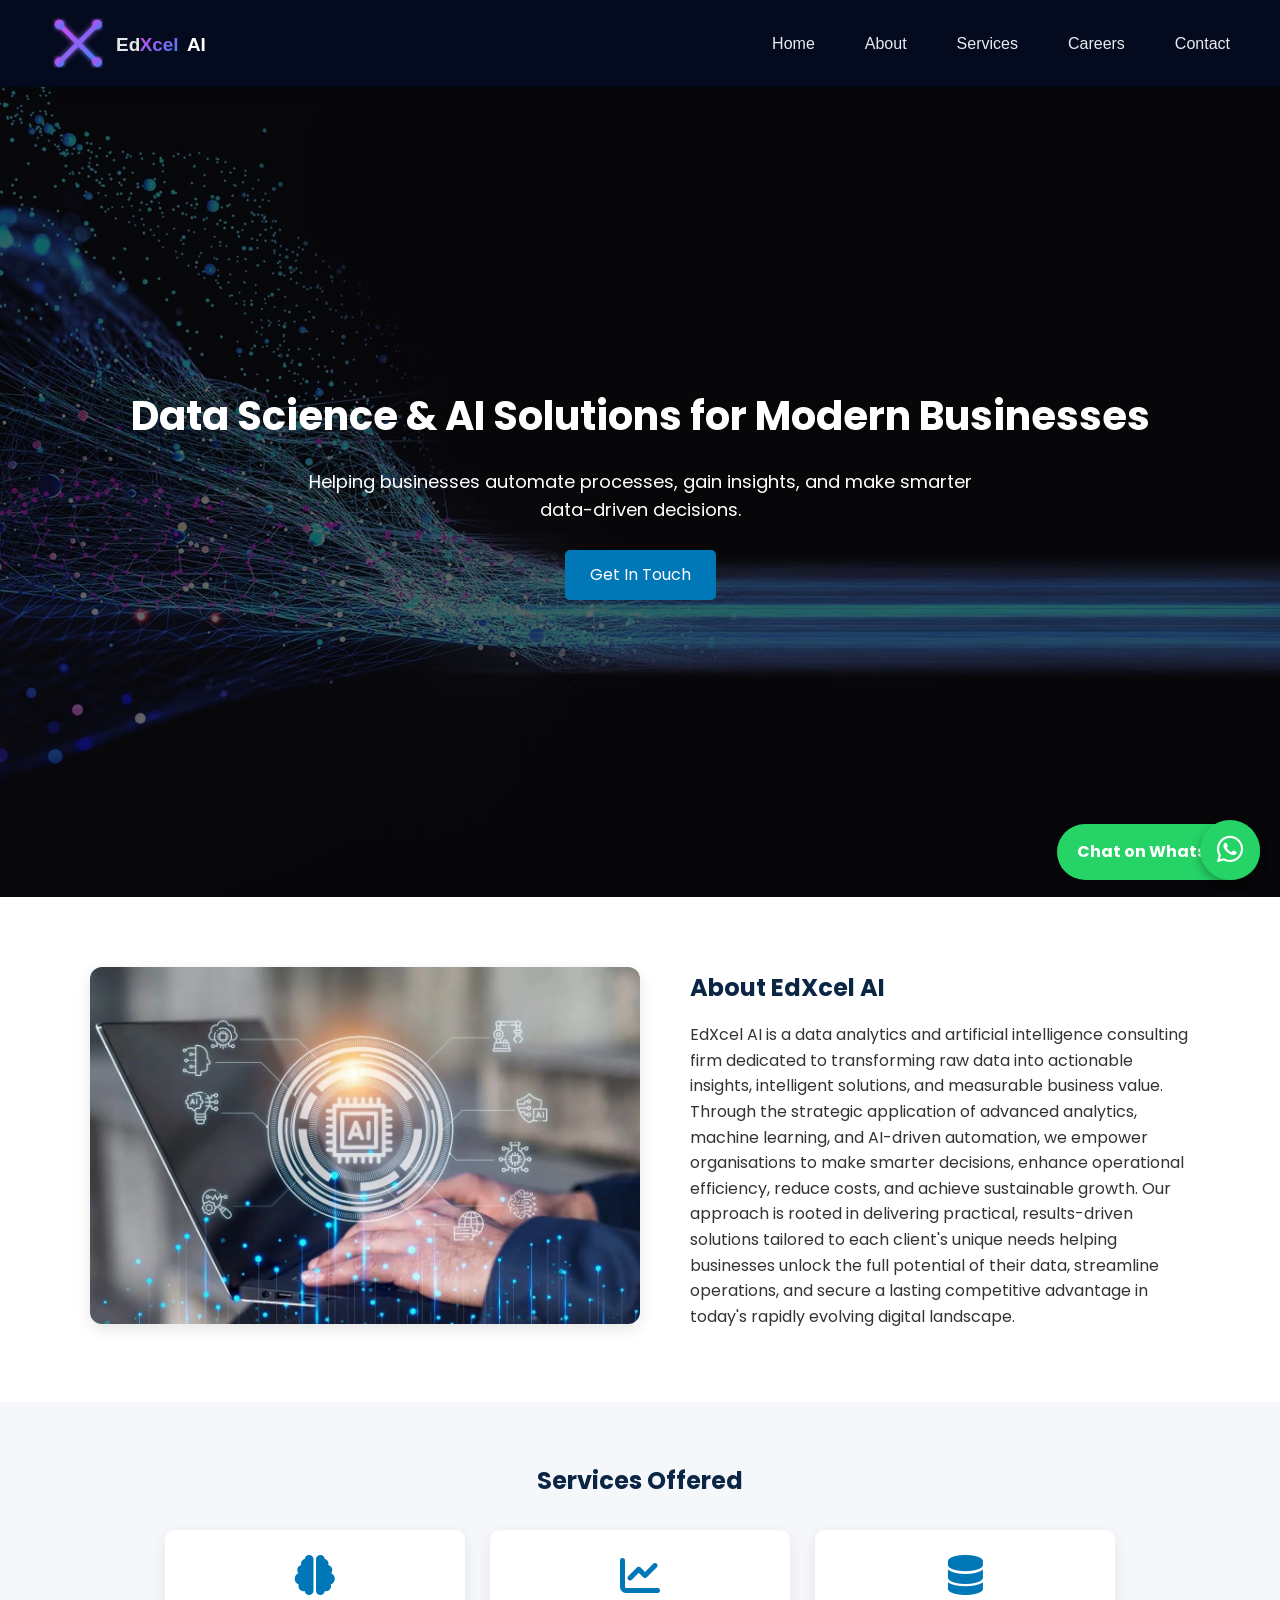
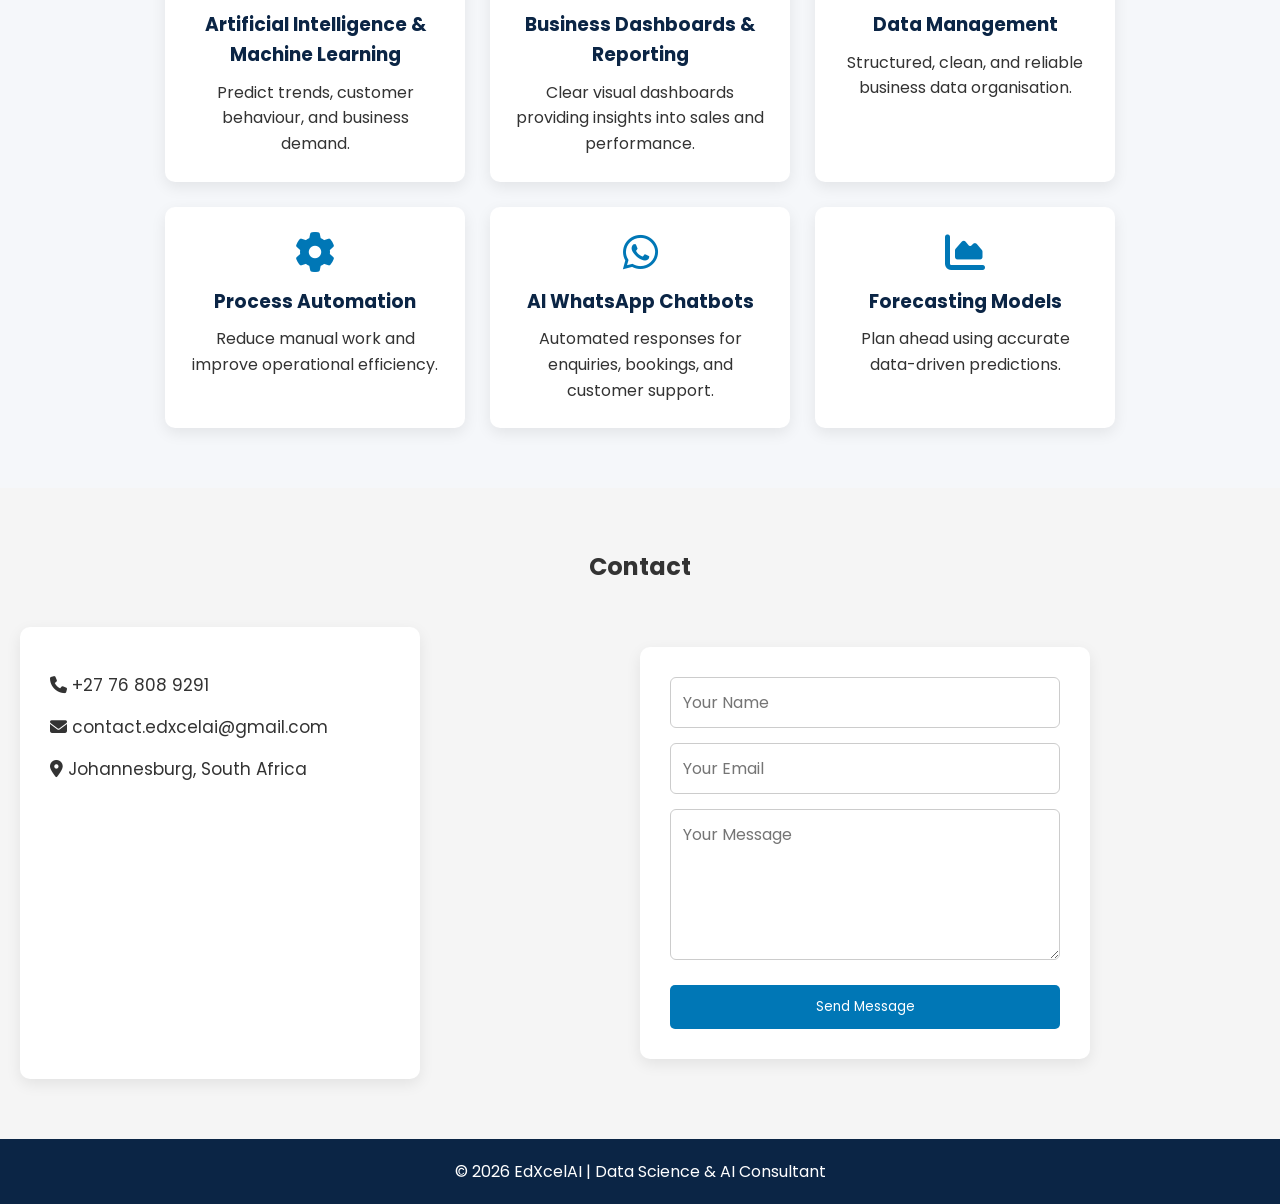
==== index.html @ dd520ef4 "Add files via upload" ====
<!DOCTYPE html>
<html lang="en">
<head>
    <meta charset="UTF-8">
    <meta name="viewport" content="width=device-width, initial-scale=1.0">
    <title> EdXcel AI | Data Science & AI Consultant</title>

    <!-- CSS LINK -->
    <link rel="stylesheet" href="css/style.css">

    <link rel="stylesheet" href="https://cdnjs.cloudflare.com/ajax/libs/font-awesome/6.5.0/css/all.min.css">

    <!-- Google Font -->
    <link href="https://fonts.googleapis.com/css2?family=Poppins:wght@300;400;600&display=swap" rel="stylesheet">

</head>

<body>

    <!-- ================= NAVIGATION ================= -->
    <header>
        <nav class="navbar">
    <div class="logo">
            <a href="#home">

                <svg class="logo-svg" viewBox="0 0 180 60">

                    <defs>
                        <linearGradient id="grad1" x1="0%" y1="0%" x2="100%" y2="100%">
                            <stop offset="0%" stop-color="#d946ef"/>
                            <stop offset="100%" stop-color="#3b82f6"/>
                        </linearGradient>

                        <filter id="glow">
                            <feGaussianBlur stdDeviation="3" result="blur"/>
                            <feMerge>
                                <feMergeNode in="blur"/>
                                <feMergeNode in="SourceGraphic"/>
                            </feMerge>
                        </filter>
                    </defs>

                    <!-- X lines -->
                    <line x1="10" y1="10" x2="50" y2="50"
                          stroke="url(#grad1)" stroke-width="5"
                          stroke-linecap="round" filter="url(#glow)"/>

                    <line x1="50" y1="10" x2="10" y2="50"
                          stroke="url(#grad1)" stroke-width="5"
                          stroke-linecap="round" filter="url(#glow)"/>

                    <!-- Nodes -->
                    <circle cx="10" cy="10" r="5" fill="url(#grad1)" filter="url(#glow)"/>
                    <circle cx="50" cy="10" r="5" fill="url(#grad1)" filter="url(#glow)"/>
                    <circle cx="10" cy="50" r="5" fill="url(#grad1)" filter="url(#glow)"/>
                    <circle cx="50" cy="50" r="5" fill="url(#grad1)" filter="url(#glow)"/>

                    <!-- Text -->
                    <text x="70" y="38" class="text-ed">Ed</text>
                    <text x="95" y="38" class="text-xcel">Xcel</text>
                    <text x="145" y="38" class="text-ai">AI</text>

                </svg>

            </a>
        </div>

    <div class="menu-toggle">
        <i class="fas fa-bars"></i>
    </div>

    <ul class="nav-links">
                <li><a href="#home">Home</a></li>
                <li><a href="#about">About</a></li>
                <li><a href="#services">Services</a></li>
                <li><a href="careers.html">Careers</a></li>
                <li><a href="#contact">Contact</a></li>
            </ul>
        </nav>
    </header>  

    <!-- ================= HERO SECTION ================= -->
    <section id="home" class="hero">
   <div class="hero-content">
      <h1>Data Science & AI Solutions for Modern Businesses</h1>
      <p>
         Helping businesses automate processes, gain insights,
         and make smarter data-driven decisions.
      </p>
      <a href="#contact" class="btn">Get In Touch</a>
   </div>
</section>

    <!-- ================= CONSULTANT PROFILE ================= -->
<section class="profile fade-in">

    <div class="profile-container">

        <div class="profile-image">
            <img src="images/hero.jpg" alt="Edwin Chauke">
        </div>

    
    
<div id="about" class="profile-text">
    <h2>About EdXcel AI</h2>

    <p>
       EdXcel AI is a data analytics and artificial intelligence consulting firm dedicated to transforming raw data into actionable insights, intelligent solutions, and measurable business value. Through the strategic application of advanced analytics, machine learning, and AI-driven automation, we empower organisations to make smarter decisions, enhance operational efficiency, reduce costs, and achieve sustainable growth.
Our approach is rooted in delivering practical, results-driven solutions tailored to each client's unique needs helping businesses unlock the full potential of their data, streamline operations, and secure a lasting competitive advantage in today's rapidly evolving digital landscape.
</div>



        </div>

    </div>

</section>

    <!-- ================= SERVICES ================= -->
    <section id="services" class="services fade-in">
        <h2>Services Offered</h2>

        <div class="service-container">

            <div class="service-card">
             <i class="fas fa-brain service-icon"></i>
             <h3>Artificial Intelligence & Machine Learning</h3>
             <p>Predict trends, customer behaviour, and business demand.</p>
            </div>

            <div class="service-card">
                <i class="fas fa-chart-line service-icon"></i>
                <h3>Business Dashboards & Reporting</h3>
                <p>Clear visual dashboards providing insights into sales and performance.</p>
            </div>

            <div class="service-card">
                <i class="fas fa-database service-icon"></i>
                <h3>Data Management</h3>
                <p>Structured, clean, and reliable business data organisation.</p>
            </div>

            <div class="service-card">
                <i class="fas fa-gear service-icon"></i>
                <h3>Process Automation</h3>
                <p>Reduce manual work and improve operational efficiency.</p>
            </div>

            <div class="service-card">
                <i class="fab fa-whatsapp service-icon"></i>
                <h3>AI WhatsApp Chatbots</h3>
                <p>Automated responses for enquiries, bookings, and customer support.</p>
            </div>

            <div class="service-card">
                <i class="fas fa-chart-area service-icon"></i>
                <h3>Forecasting Models</h3>
                <p>Plan ahead using accurate data-driven predictions.</p>
            </div>

        </div>
    </section>

    <!-- ================= CONTACT SECTION ================= -->
    <section id="contact" class="contact">

   <h2>Contact</h2>

   <div class="contact-container">

      <!-- Contact Details -->
      <div class="contact-info">

         <p><i class="fas fa-phone"></i> +27 76 808 9291</p>

         <p><i class="fas fa-envelope"></i>
            contact.edxcelai@gmail.com
         </p>

         <p><i class="fas fa-location-dot"></i>
            Johannesburg, South Africa
         </p>


      </div>

      
<!-- Contact Form -->
<form class="contact-form"
      action="https://formsubmit.co/contact.edxcelai@gmail.com"
      method="POST">

    <input type="text" name="name" placeholder="Your Name" required>

    <input type="email" name="email" placeholder="Your Email" required>

    <textarea name="message" placeholder="Your Message" rows="5" required></textarea>

    <button type="submit">Send Message</button>

</form>

   </div>

</section>

    <!-- ================= WHATSAPP FLOAT BUTTON ================= -->
    <a href="https://wa.me/27768089291" class="whatsapp" target="_blank">
        Chat on WhatsApp
    </a>

    <!-- ================= FOOTER ================= -->
    <footer>
        <p>© 2026 EdXcelAI | Data Science & AI Consultant</p>
    </footer>
    
    <a href="https://wa.me/27768089291" class="whatsapp-float" target="_blank">
       <i class="fab fa-whatsapp"></i>
    </a>

<script src="js/script.js"></script>
</body>
</html>
---- css/style.css ----
html{
    scroll-behavior:smooth;
}
/* ================= GENERAL ================= */
*{
    margin:0;
    padding:0;
    box-sizing:border-box;
    font-family:'Poppins', sans-serif;
}

body{
    background:#f5f7fa;
    color:#333;
    line-height:1.6;
}

/* ================= NAVBAR ================= */
.navbar{
    position:sticky;
    top:0;
    z-index:1000;
    display:flex;
    justify-content:space-between;
    align-items:center;
    padding:20px 60px;
    background:#0b2545;
    color:white;
    box-shadow:0 2px 10px rgba(0,0,0,0.1);
}

.logo{
    font-weight:600;
}

.nav-links{
    list-style:none;
    display:flex;
}

.nav-links li{
    margin-left:25px;
}

.nav-links a{
    text-decoration:none;
    color:white;
    font-weight:500;
    transition:0.3s;
}

.nav-links a:hover{
    color:#00c2ff;
}

.hero h1{
    font-size:42px;
    margin-bottom:20px;
}

.hero p{
    max-width:700px;
    margin:auto;
    margin-bottom:25px;
}

/* ================= BUTTON ================= */
.btn{
    display:inline-block;
    background:#00c2ff;
    color:white;
    padding:12px 25px;
    border-radius:6px;
    text-decoration:none;
    transition:0.3s;
}

.btn:hover{
    background:#009ed1;
}

/* ================= ABOUT ================= */
.about{
    padding:60px 80px;
    text-align:center;
    background:white;
}

.about h2{
    margin-bottom:20px;
    color:#0b2545;
}

/* ================= SERVICES ================= */
.services{
    padding:60px 40px;
    text-align:center;
}

.services h2{
    margin-bottom:30px;
    color:#0b2545;
}

.service-container{
    display:flex;
    flex-wrap:wrap;
    justify-content:center;
    gap:25px;
}

.service-card{
    background:white;
    width:300px;
    padding:25px;
    border-radius:10px;
    box-shadow:0 5px 15px rgba(0,0,0,0.08);
    transition:0.3s;
}

.service-card:hover{
    transform:translateY(-8px);
}

.service-card h3{
    margin-bottom:10px;
    color:#0b2545;
}

/* ================= WHATSAPP BUTTON ================= */
.whatsapp{
    position:fixed;
    bottom:20px;
    right:20px;
    background:#25D366;
    color:white;
    padding:15px 20px;
    border-radius:50px;
    text-decoration:none;
    font-weight:bold;
    box-shadow:0 4px 10px rgba(0,0,0,0.2);
    transition:0.3s;
}

.whatsapp:hover{
    background:#1ebe5d;
}

/* ================= FOOTER ================= */
footer{
    background:#0b2545;
    color:white;
    text-align:center;
    padding:20px;
}

/* ================= RESPONSIVE ================= */
@media(max-width:768px){

    .navbar{
        flex-direction:column;
    }

    .about,
    .services,
    .contact{
        padding:40px 20px;
    }
}

/* ================= PROFILE ================= */
.profile{
    background:white;
    padding:70px 40px;
}

.profile-container{
    display:flex;
    align-items:center;
    justify-content:center;
    gap:50px;
    flex-wrap:wrap;
}

.profile-image img{
    width:550px;
    border-radius:12px;
    box-shadow:0 5px 15px rgba(0,0,0,0.1);
}

.profile-text{
    max-width:500px;
}

.profile-text h2{
    color:#0b2545;
    margin-bottom:15px;
}

.memberships{
    margin-top:15px;
    list-style:none;
}

.memberships li{
    margin-bottom:8px;
    font-weight:500;
}

/* ================= SCROLL ANIMATION ================= */
.fade-in{
    opacity:0;
    transform:translateY(30px);
    transition:all 1s ease;
}

.fade-in.show{
    opacity:1;
    transform:translateY(0);
}

.service-icon {
    font-size: 40px;
    color: #0077b6;
    margin-bottom: 15px;
}

@media (max-width: 768px) {

    .nav-links {
        position: absolute;
        right: 0;
        top: 60px;
        background: white;
        width: 100%;
        flex-direction: column;
        display: none;
        text-align: center;
        padding: 20px 0;
    }

    .nav-links.active {
        display: flex;
    }

    .menu-toggle {
        display: block;
    }
}

.service-card {
    transition: 0.3s ease;
}

.service-card:hover {
    transform: translateY(-8px);
    box-shadow: 0 8px 20px rgba(0,0,0,0.15);
}

button {
    background: #0077b6;
    color: white;
    border: none;
    padding: 12px 25px;
    border-radius: 5px;
    cursor: pointer;
}

button:hover {
    background: #023e8a;
}

.whatsapp-float {
    position: fixed;
    width: 60px;
    height: 60px;
    bottom: 20px;
    right: 20px;
    background-color: #25D366;
    color: white;
    border-radius: 50%;
    text-align: center;
    font-size: 30px;
    line-height: 60px;
    box-shadow: 0 4px 10px rgba(0,0,0,0.3);
    z-index: 1000;
}

.whatsapp-float:hover {
    transform: scale(1.1);
}

.hero {
    height: 90vh;
    background: linear-gradient(
        rgba(0,0,0,0.6),
        rgba(0,0,0,0.6)
    ),
    url("../images/edwin.jpg") center/cover no-repeat;

    display: flex;
    justify-content: center;
    align-items: center;
    text-align: center;
    color: white;
}

.hero-content h1 {
    font-size: 40px;
    margin-bottom: 20px;
}

.hero-content p {
    font-size: 18px;
    margin-bottom: 25px;
}

.btn {
    background: #0077b6;
    padding: 12px 25px;
    color: white;
    text-decoration: none;
    border-radius: 5px;
}

.contact {
    padding: 60px 20px;
    text-align: center;
    background: #f5f5f5;
}

.contact-info p {
    margin: 10px 0;
    font-size: 18px;
}

/* section {
    opacity: 0;
    transform: translateY(40px);
    transition: 0.6s ease;
}

section.show {
    opacity: 1;
    transform: translateY(0);
} */

/* CONTACT FORM */
.contact-form{
    max-width:500px;
    margin:20px auto;
    display:flex;
    flex-direction:column;
    gap:15px;
}

.contact-form input,
.contact-form textarea{
    padding:12px;
    border:1px solid #ccc;
    border-radius:6px;
    font-size:16px;
}

.contact-form button{
    border:none;
    cursor:pointer;
}

.contact-container{
    display:flex;
    justify-content:center;
    align-items:flex-start;
    gap:40px;
    flex-wrap:wrap;
    margin-top:30px;
}

.contact-info{
    max-width:350px;
    text-align:left;
}

/* ================= CONTACT PROFESSIONAL LAYOUT ================= */

.contact-container{
    display: flex;
    justify-content: center;
    align-items: stretch;
    gap: 50px;
    flex-wrap: wrap;
    margin-top: 40px;
}

/* LEFT SIDE */
.contact-info{
    flex: 1;
    min-width: 280px;
    max-width: 400px;
    background: white;
    padding: 30px;
    border-radius: 10px;
    box-shadow: 0 5px 15px rgba(0,0,0,0.08);
    text-align: left;
}

.contact-info p{
    margin: 15px 0;
    font-size: 17px;
}

/* RIGHT SIDE FORM */
.contact-form{
    flex: 1;
    min-width: 300px;
    max-width: 450px;
    background: white;
    padding: 30px;
    border-radius: 10px;
    box-shadow: 0 5px 15px rgba(0,0,0,0.08);
}

/* INPUT STYLE IMPROVEMENT */
.contact-form input,
.contact-form textarea{
    width: 100%;
    padding: 12px;
    border-radius: 6px;
    border: 1px solid #ccc;
    font-size: 16px;
}

/* BUTTON CENTER */
.contact-form button{
    width: 100%;
    margin-top: 10px;
}



/* ===== CAREERS FORM ===== */

.careers {
    padding: 80px 10%;
    background: #f9f9f9;
}

.careers-form {
    max-width: 600px;
    margin: auto;
    background: white;
    padding: 40px;
    border-radius: 12px;
    box-shadow: 0 10px 30px rgba(0,0,0,0.08);
}

.careers-form input {
    width: 100%;
    padding: 14px;
    margin-bottom: 15px;
    border-radius: 6px;
    border: 1px solid #ddd;
    transition: 0.3s;
}

.careers-form input:focus {
    border-color: #0b63f6;
    outline: none;
}

.careers-form button {
    width: 100%;
    padding: 14px;
    background: #0b63f6;
    color: white;
    border: none;
    border-radius: 6px;
    font-weight: 600;
    cursor: pointer;
    transition: 0.3s;
}

.careers-form button:hover {
    background: #084cd1;
    transform: translateY(-2px);
}



/* ===== PAGE FADE TRANSITION (SAFE) ===== */

body {
    opacity: 1;
    transition: opacity 0.6s ease-in-out;
}

body.fade-out {
    opacity: 0;
}

/* ===== CAREERS HERO ===== */

.careers-hero {
    height: 40vh;
    background: linear-gradient(rgba(0,0,0,0.6),
                rgba(0,0,0,0.6)),
                url("../images/office.jpg");
    background-size: cover;
    background-position: center;
    color: white;
    display: flex;
    flex-direction: column;
    justify-content: center;
    align-items: center;
    text-align: center;
}

.careers-hero h1 {
    font-size: 42px;
    margin-bottom: 10px;
}

.careers-hero p {
    max-width: 600px;
}

.nav-links a.active {
    color: #0b63f6;
    font-weight: 600;
}

button, .btn {
    transition: all 0.3s ease;
}

button:hover, .btn:hover {
    transform: translateY(-3px);
    box-shadow: 0 6px 18px rgba(0,0,0,0.15);
}

/* LOGO CONTAINER */
.logo a {
    display: flex;
    align-items: center;
    text-decoration: none;
    font-family: 'Inter', sans-serif;
}

/* ================= ICON ================= */
.logo-icon {
    position: relative;
    width: 50px;
    height: 50px;
    margin-right: 12px;
}

/* Lines forming X */
.line {
    position: absolute;
    width: 100%;
    height: 4px;
    top: 50%;
    left: 0;
    border-radius: 10px;
}

/* Diagonal lines */
.l1 {
    transform: rotate(45deg);
    background: linear-gradient(90deg, #8A2BE2, #00BFFF);
}

.l2 {
    transform: rotate(-45deg);
    background: linear-gradient(90deg, #00BFFF, #8A2BE2);
}

/* Nodes (dots) */
.dot {
    position: absolute;
    width: 10px;
    height: 10px;
    border-radius: 50%;
    background: linear-gradient(135deg, #8A2BE2, #00BFFF);
}

/* Dot positions */
.d1 { top: 0; left: 0; }
.d2 { top: 0; right: 0; }
.d3 { bottom: 0; left: 0; }
.d4 { bottom: 0; right: 0; }

/* ================= BREATHING EFFECT ================= */
@keyframes breathe {
    0% {
        transform: scale(1);
        filter: drop-shadow(0 0 5px rgba(138,43,226,0.4));
    }
    50% {
        transform: scale(1.1);
        filter: drop-shadow(0 0 20px rgba(0,191,255,0.9));
    }
    100% {
        transform: scale(1);
        filter: drop-shadow(0 0 5px rgba(138,43,226,0.4));
    }
}

.logo-icon {
    animation: breathe 3.5s ease-in-out infinite;
}

/* ================= TEXT ================= */

.logo-text {
    font-size: 26px;
    font-weight: 600;
}

.ed { color: #EAEAF0; }

.x {
    background: linear-gradient(135deg, #8A2BE2, #00BFFF);
    -webkit-background-clip: text;
    -webkit-text-fill-color: transparent;
    font-weight: 800;
}

.cel { color: #EAEAF0; }

.ai {
    color: #FFFFFF;
    margin-left: 8px;
    font-weight: 500;
}

/* RESET */
* {
    margin: 0;
    padding: 0;
    box-sizing: border-box;
}

/* NAVBAR */
.navbar {
    background: #050B1E;
    padding: 15px 50px;
    display: flex;
    justify-content: space-between;
    align-items: center;
}

/* LOGO SIZE */
.logo-svg {
    width: 170px;
    height: auto;
}

/* ================= SVG TEXT ================= */

.text-ed {
    fill: #E5E7EB;
    font-family: 'Inter', sans-serif;
    font-size: 20px;
    font-weight: 600;
}

.text-xcel {
    fill: url(#grad1);
    font-family: 'Inter', sans-serif;
    font-size: 20px;
    font-weight: 800;
}

.text-ai {
    fill: #FFFFFF;
    font-family: 'Inter', sans-serif;
    font-size: 20px;
    font-weight: 600;
}

/* ================= BREATHING ================= */

.logo-svg {
    animation: breathe 3.5s ease-in-out infinite;
}

@keyframes breathe {
    0% {
        transform: scale(1);
    }
    50% {
        transform: scale(1.06);
    }
    100% {
        transform: scale(1);
    }
}

/* ================= NAV LINKS ================= */

.nav-links {
    list-style: none;
    display: flex;
    gap: 25px;
}

.nav-links a {
    color: #EAEAF0;
    text-decoration: none;
    font-family: 'Inter', sans-serif;
    font-weight: 500;
}

.nav-links a:hover {
    color: #00BFFF;
}

/* MENU ICON */
.menu-toggle {
    display: none;
    color: white;
    font-size: 24px;
}

/* MOBILE */
@media (max-width: 768px) {
    .nav-links {
        display: none;
    }

    .menu-toggle {
        display: block;
    }

    .logo-svg {
        width: 140px;
    }
}
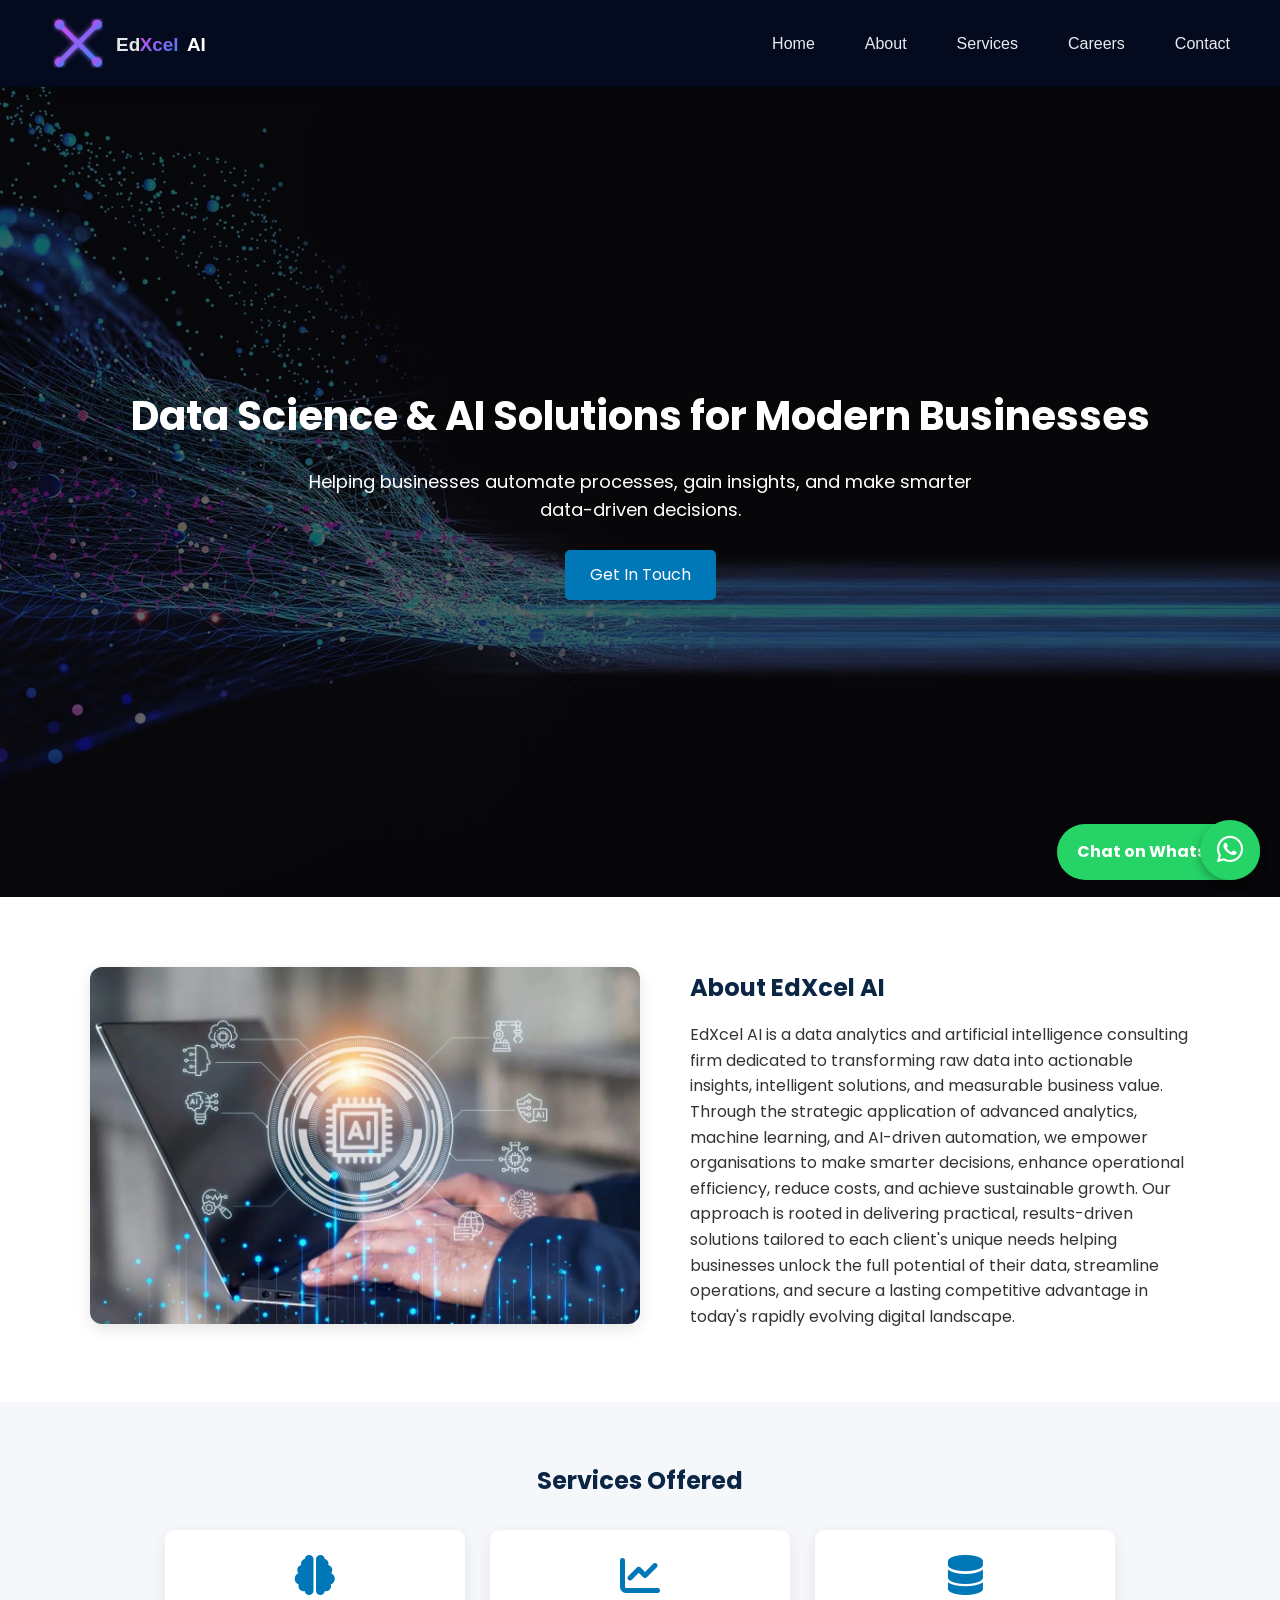
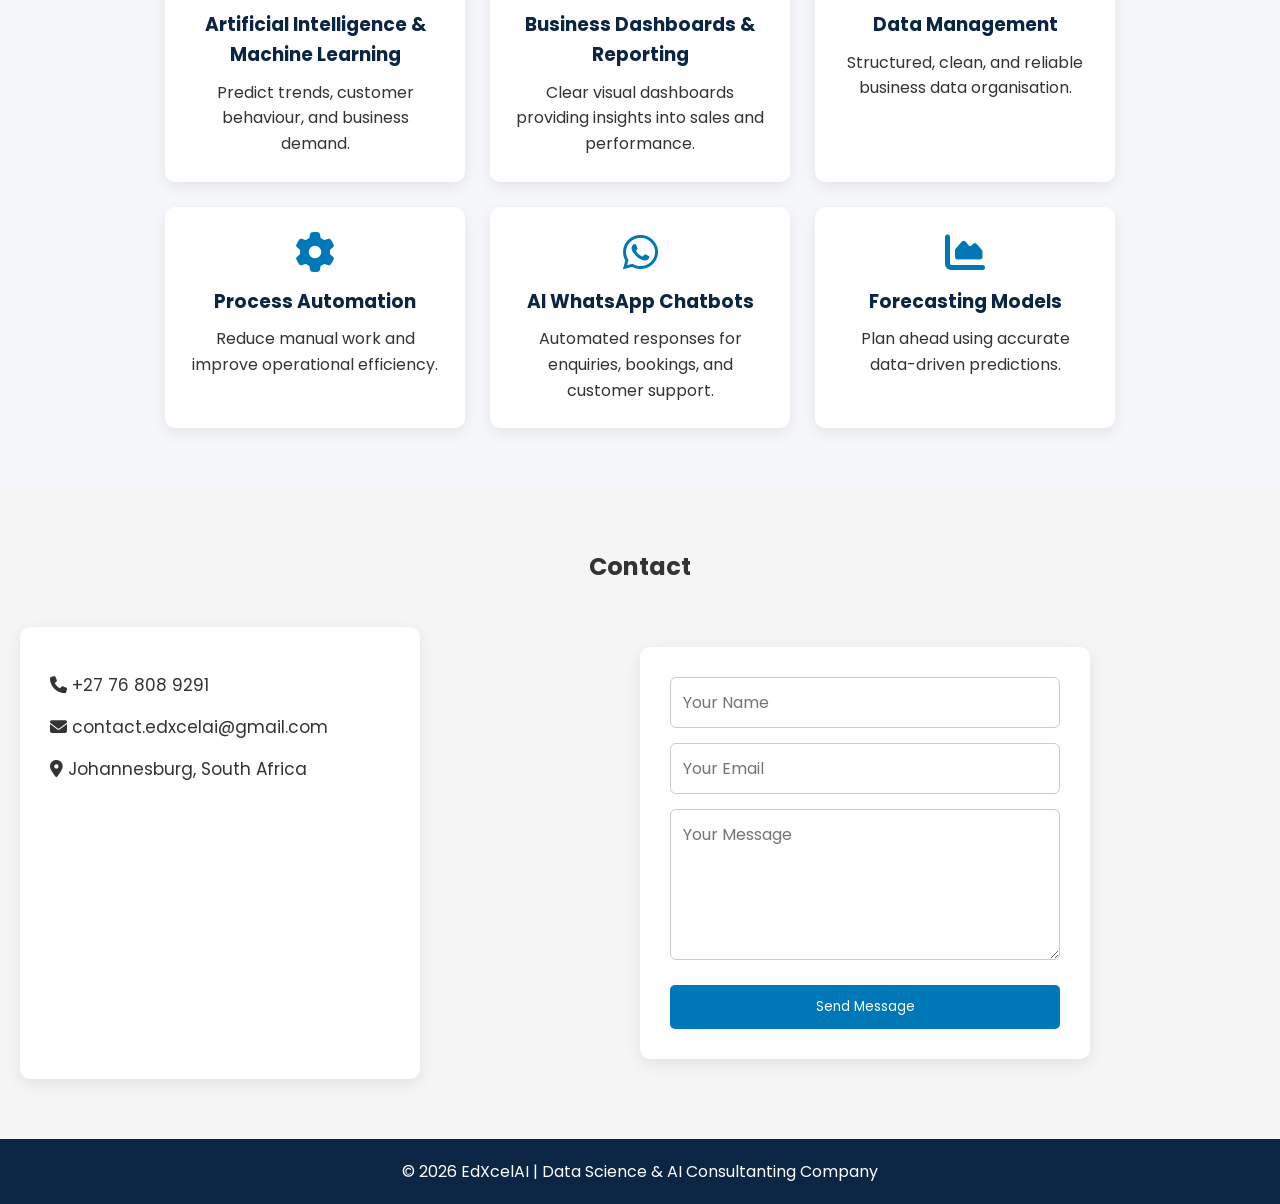
==== commit 68ede43f: "Fix HTML encoding issues in index.html" ====
--- a/index.html
+++ b/index.html
@@ -3,7 +3,7 @@
 <head>
     <meta charset="UTF-8">
     <meta name="viewport" content="width=device-width, initial-scale=1.0">
-    <title> EdXcel AI | Data Science & AI Consultant</title>
+    <title> EdXcel AI | Data Science & AI Consultanting Company</title>
 
     <!-- CSS LINK -->
     <link rel="stylesheet" href="css/style.css">
@@ -213,7 +213,7 @@
 
     <!-- ================= FOOTER ================= -->
     <footer>
-        <p>© 2026 EdXcelAI | Data Science & AI Consultant</p>
+        <p>© 2026 EdXcelAI | Data Science & AI Consultanting Company</p>
     </footer>
     
     <a href="https://wa.me/27768089291" class="whatsapp-float" target="_blank">
@@ -222,4 +222,4 @@
 
 <script src="js/script.js"></script>
 </body>
-</html>+</html>
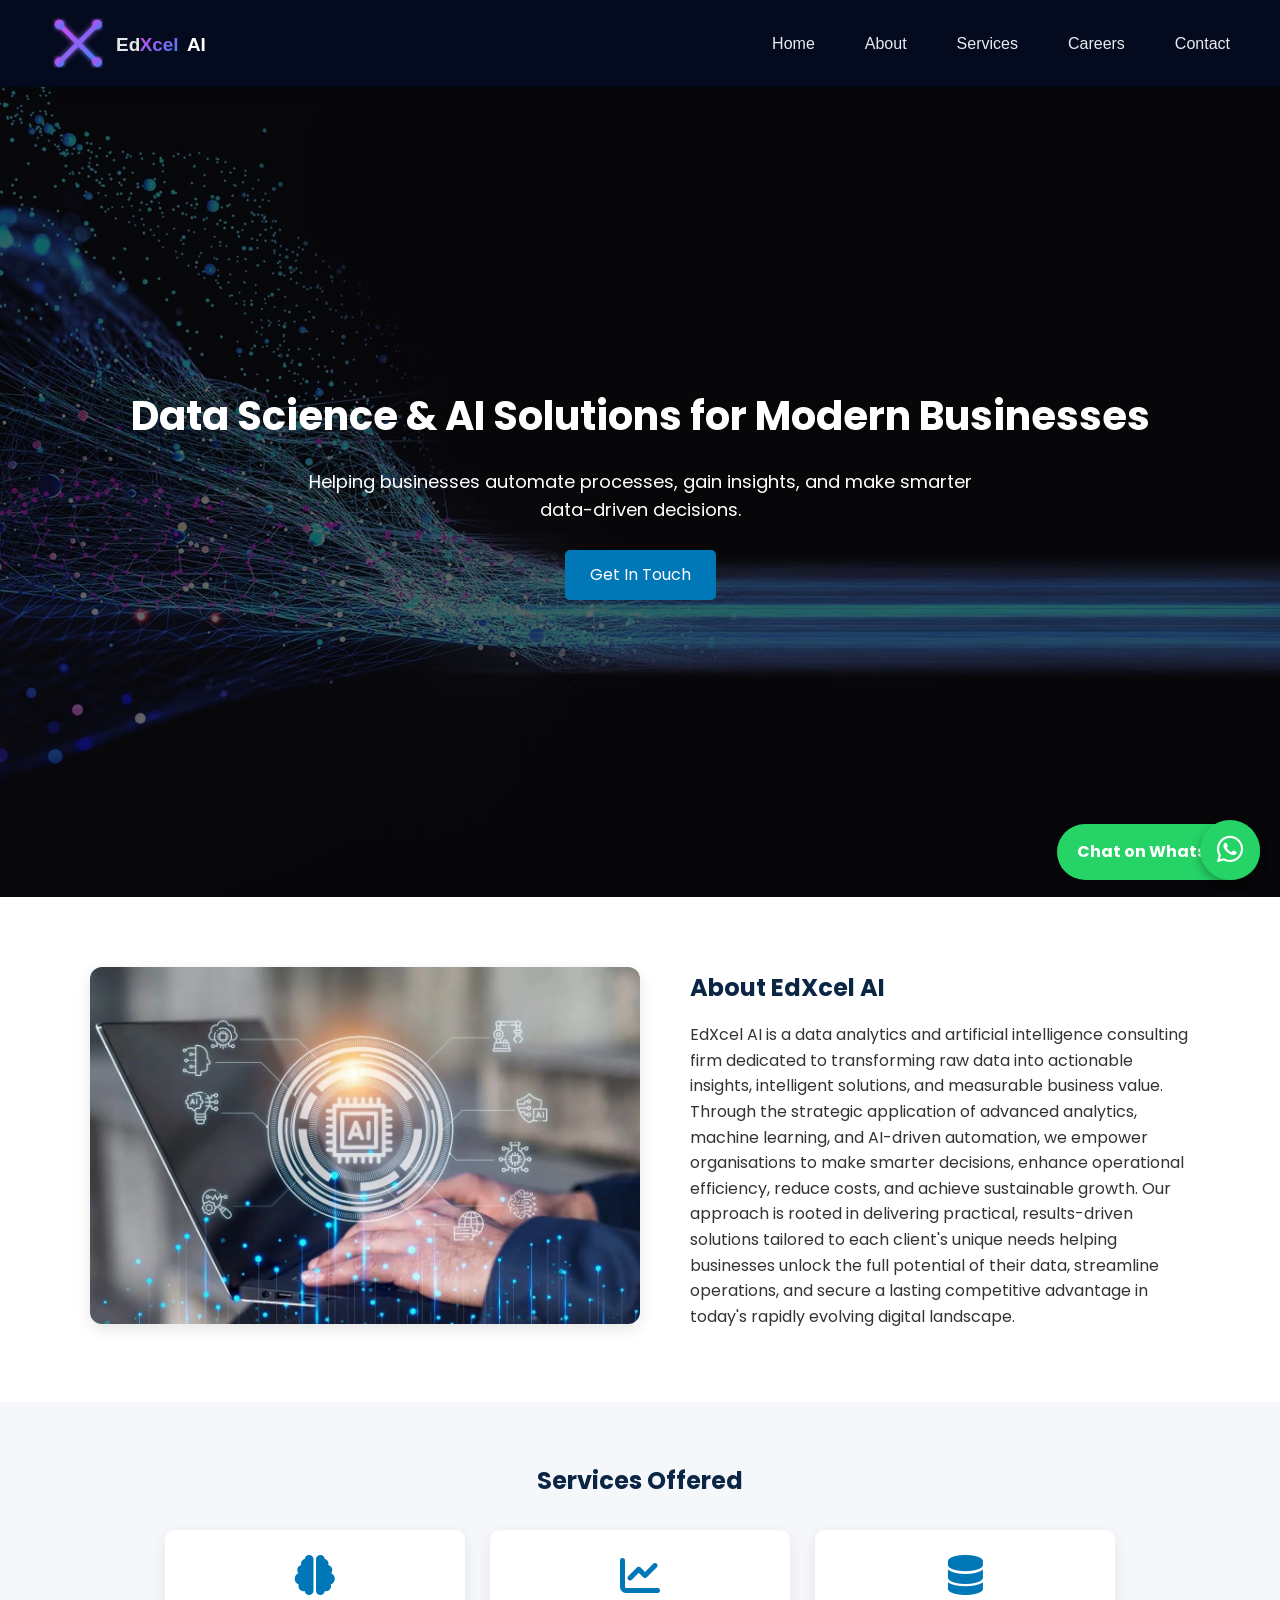
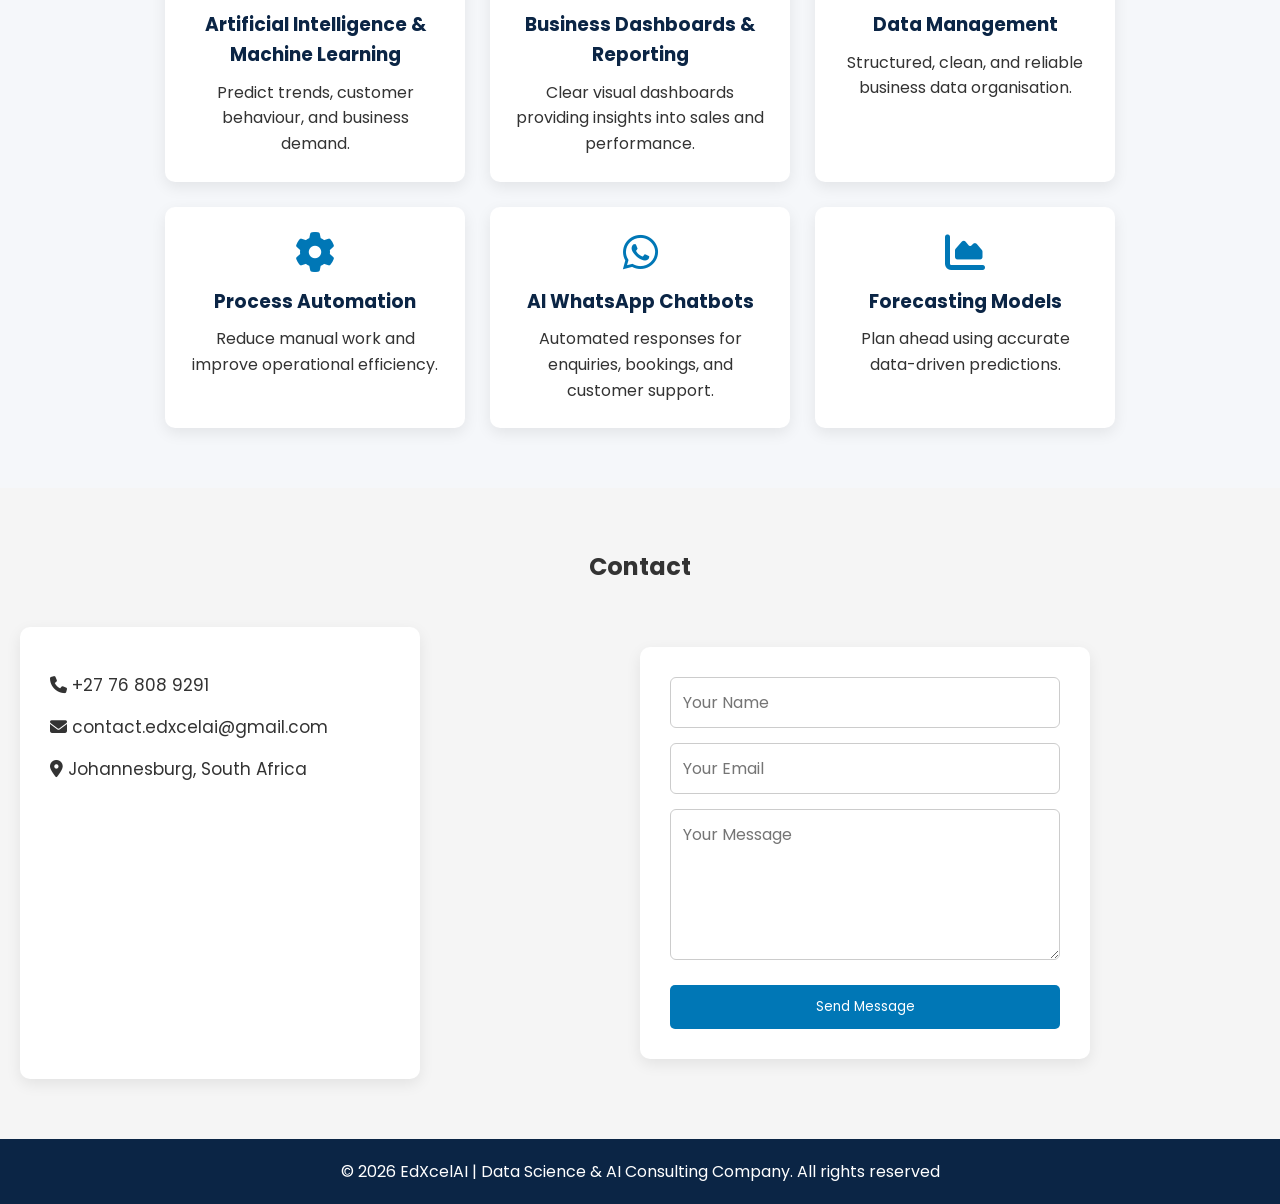
==== commit b380753b: "Fix HTML formatting and structure" ====
--- a/index.html
+++ b/index.html
@@ -213,7 +213,7 @@
 
     <!-- ================= FOOTER ================= -->
     <footer>
-        <p>© 2026 EdXcelAI | Data Science & AI Consultanting Company</p>
+        <p>© 2026 EdXcelAI | Data Science & AI Consulting Company. All rights reserved</p>
     </footer>
     
     <a href="https://wa.me/27768089291" class="whatsapp-float" target="_blank">
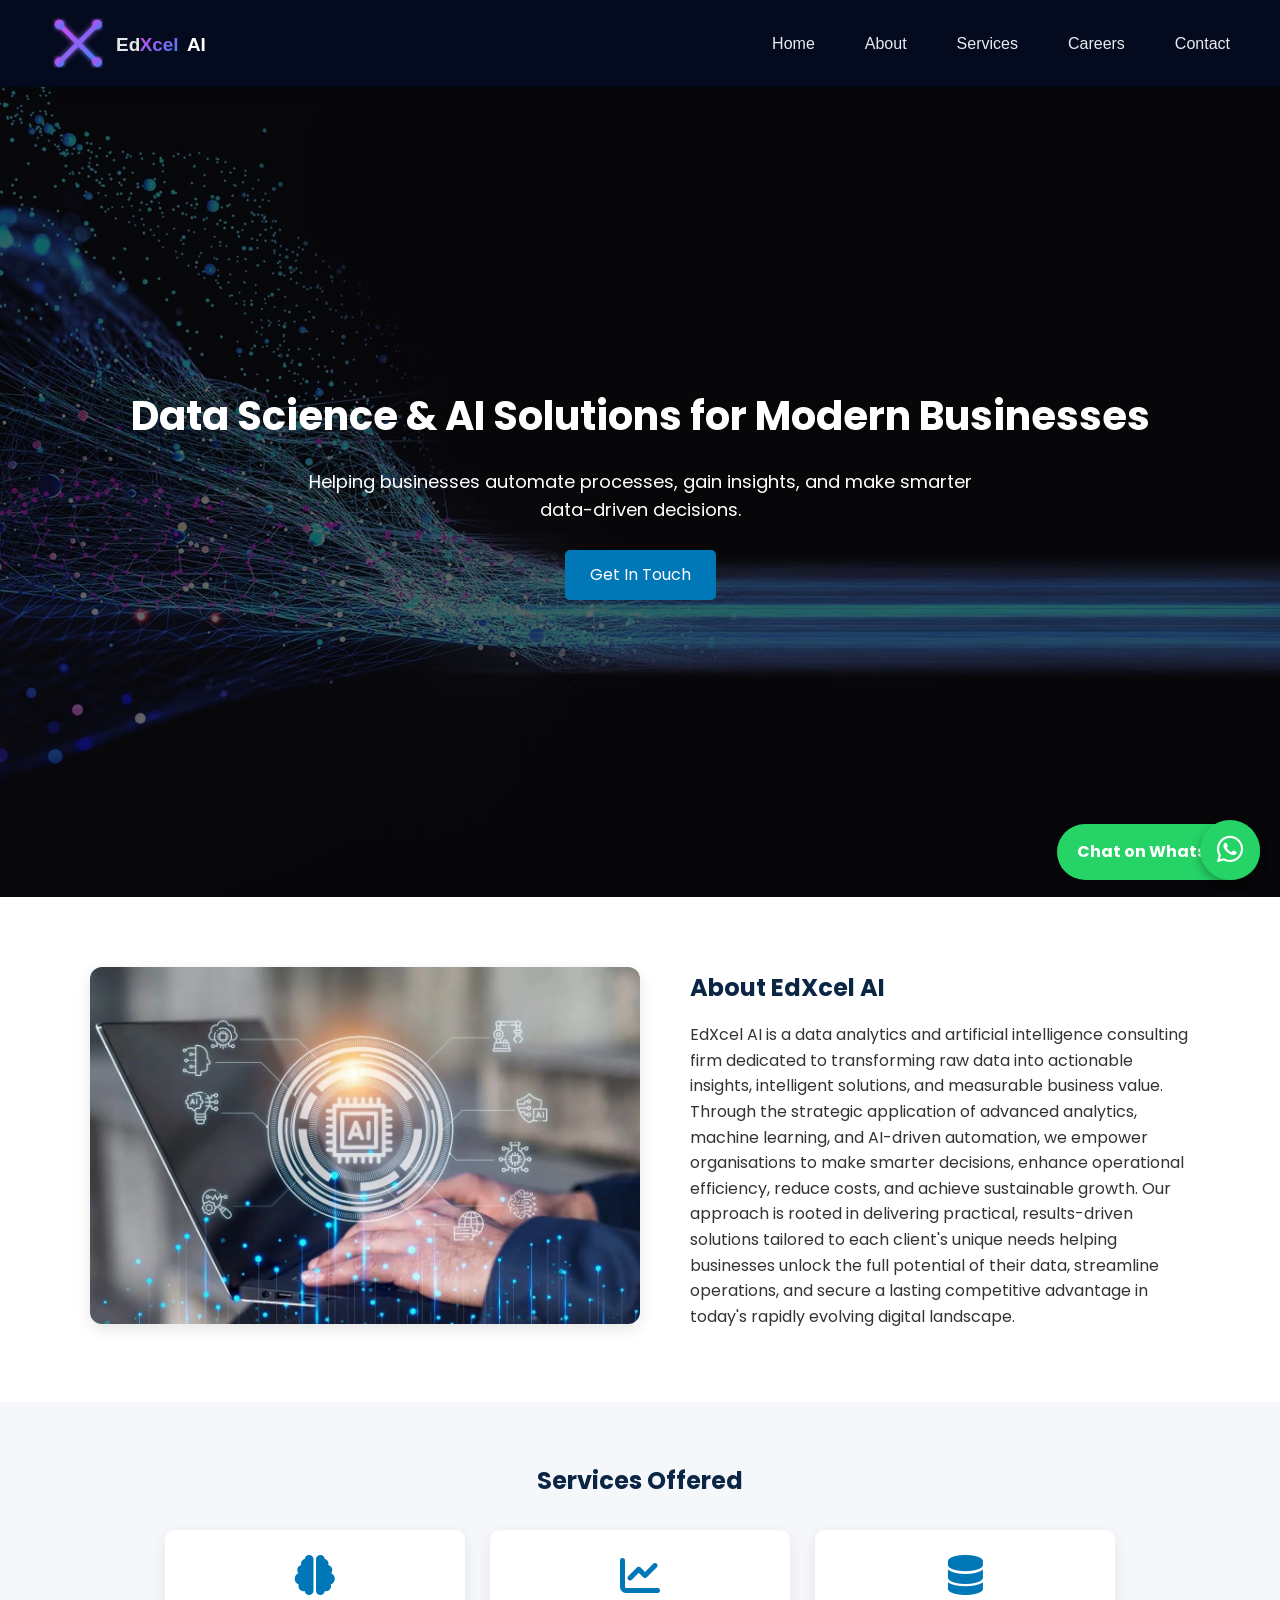
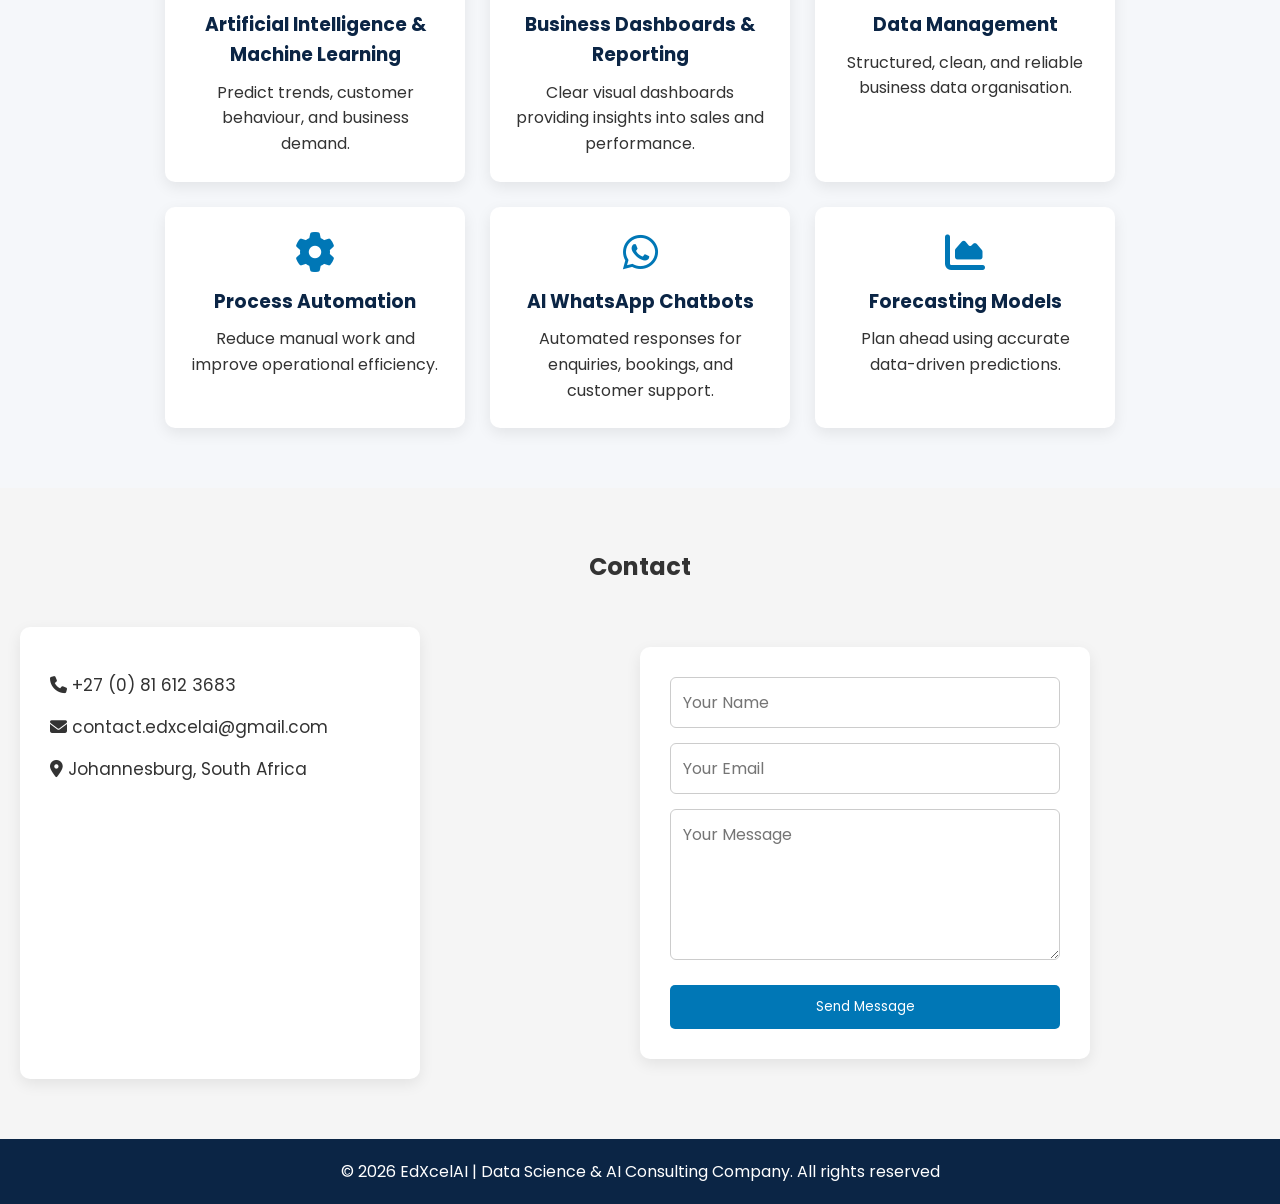
==== commit dafd373f: "Update contact phone number and WhatsApp link" ====
--- a/index.html
+++ b/index.html
@@ -173,7 +173,7 @@
       <!-- Contact Details -->
       <div class="contact-info">
 
-         <p><i class="fas fa-phone"></i> +27 76 808 9291</p>
+         <p><i class="fas fa-phone"></i> +27 (0) 81 612 3683</p>
 
          <p><i class="fas fa-envelope"></i>
             contact.edxcelai@gmail.com
@@ -207,7 +207,7 @@
 </section>
 
     <!-- ================= WHATSAPP FLOAT BUTTON ================= -->
-    <a href="https://wa.me/27768089291" class="whatsapp" target="_blank">
+    <a href="https://wa.me/27816123798" class="whatsapp" target="_blank">
         Chat on WhatsApp
     </a>
 
@@ -216,7 +216,7 @@
         <p>© 2026 EdXcelAI | Data Science & AI Consulting Company. All rights reserved</p>
     </footer>
     
-    <a href="https://wa.me/27768089291" class="whatsapp-float" target="_blank">
+    <a href="https://wa.me/27816123798" class="whatsapp-float" target="_blank">
        <i class="fab fa-whatsapp"></i>
     </a>
 
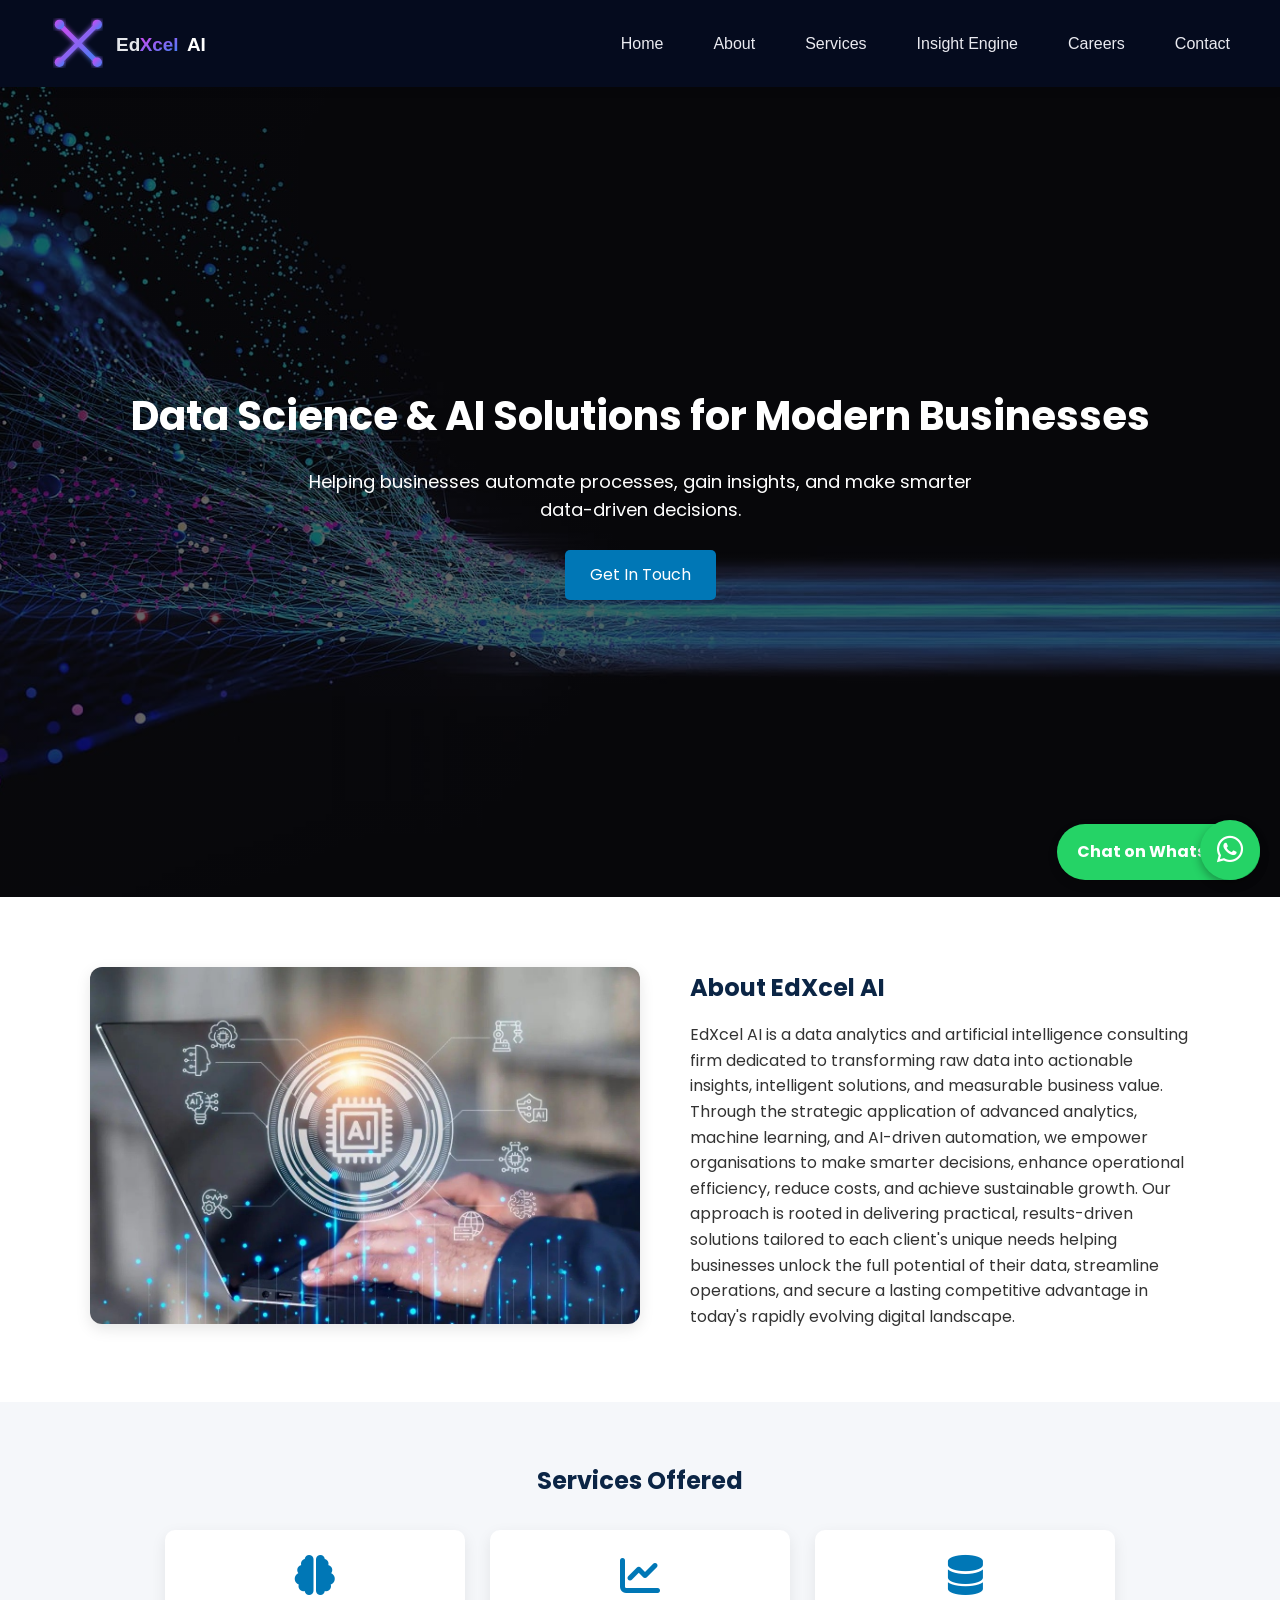
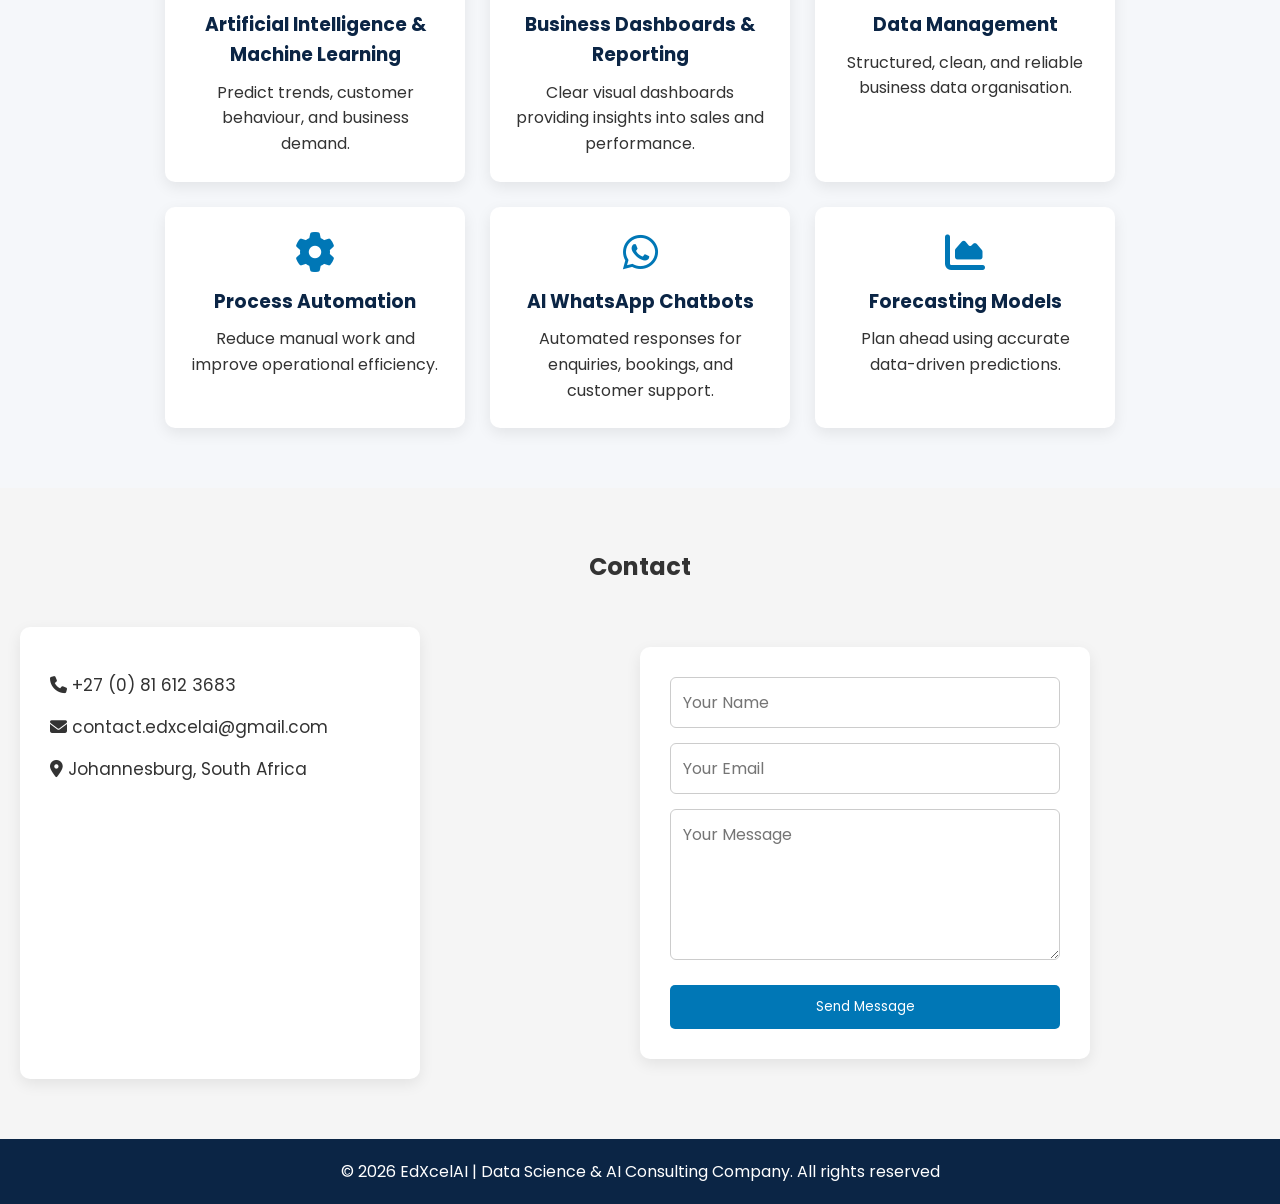
==== commit 8eb43969: "Fix HTML formatting and update navigation links by add insight engine" ====
--- a/index.html
+++ b/index.html
@@ -73,6 +73,7 @@
                 <li><a href="#home">Home</a></li>
                 <li><a href="#about">About</a></li>
                 <li><a href="#services">Services</a></li>
+                <li><a href="insight-engine.html">Insight Engine</a></li>
                 <li><a href="careers.html">Careers</a></li>
                 <li><a href="#contact">Contact</a></li>
             </ul>
